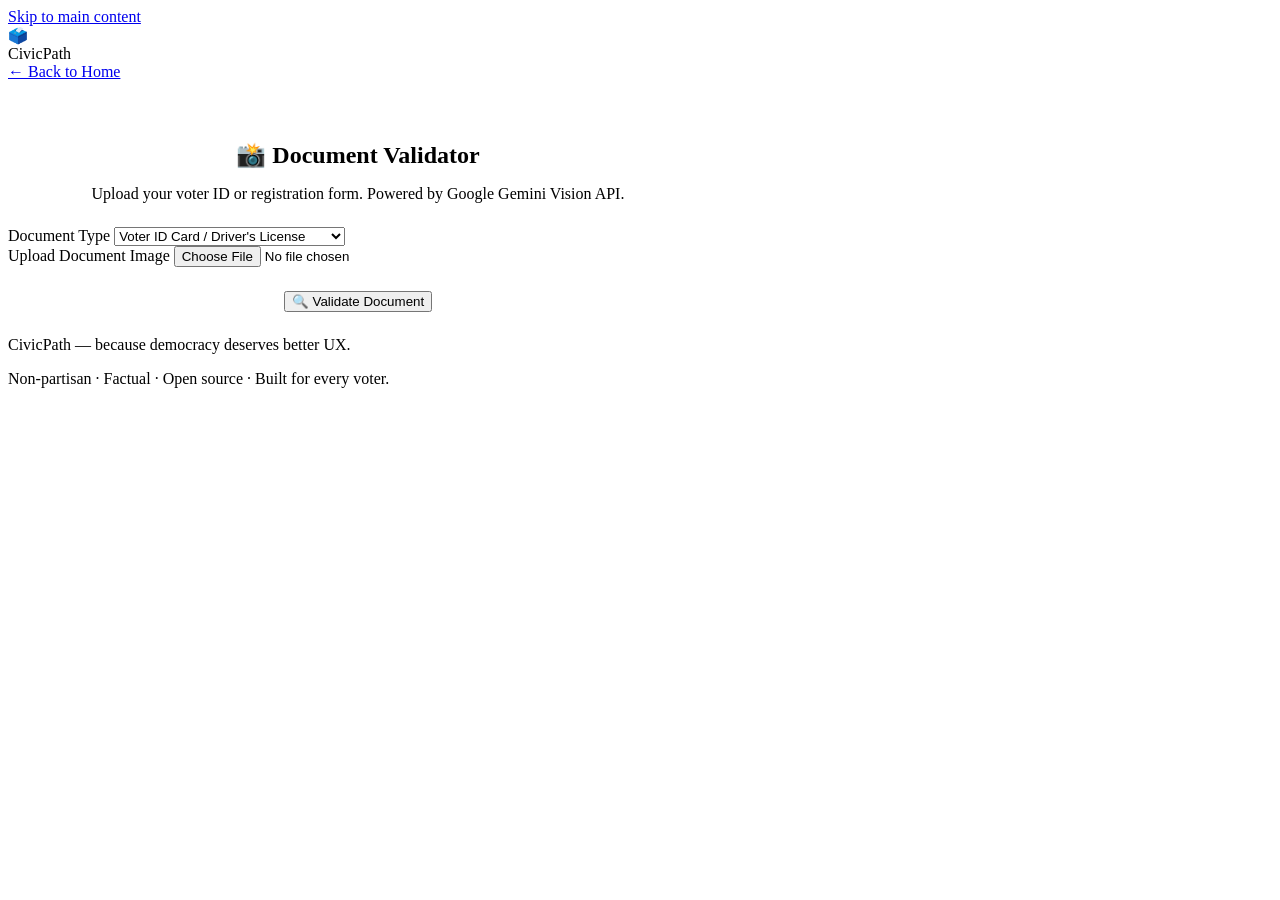
==== static/checklist.html @ 192d4c3c "Initialize project: India localized AI Election Assistant" ====
<!DOCTYPE html>
<html lang="en">
<head>
  <meta charset="UTF-8">
  <meta name="viewport" content="width=device-width, initial-scale=1.0">
  <meta name="description" content="CivicPath — Document Validator. Validate your Voter ID or Registration Form format.">
  <title>CivicPath — Document Checklist</title>
  <!-- Google Fonts API (Google Service #10) -->
  <link rel="preconnect" href="https://fonts.googleapis.com">
  <link rel="preconnect" href="https://fonts.gstatic.com" crossorigin>
  <link href="https://fonts.googleapis.com/css2?family=Inter:wght@400;500;600;700&family=Space+Grotesk:wght@500;600;700&display=swap" rel="stylesheet">
  <link rel="stylesheet" href="/styles.css">
  <meta name="theme-color" content="#0A0F1E">
</head>
<body>
  <a href="#main-content" class="skip-link" aria-label="Skip to main content">Skip to main content</a>
  <header class="header" role="banner">
    <div class="container header-inner">
      <div class="logo" aria-label="CivicPath Home">
        <div class="logo-icon" aria-hidden="true">🗳️</div>
        <span>CivicPath</span>
      </div>
      <nav class="nav-links" role="navigation" aria-label="Main navigation">
        <a href="/" class="btn btn-secondary btn-sm" aria-label="Back to Home">← Back to Home</a>
      </nav>
    </div>
  </header>

  <main id="main-content" role="main">
    <section aria-label="Document Validator">
      <div class="container" style="padding-top: 40px; max-width: 700px;">
        <h2 style="text-align:center; margin-bottom: 8px;">📸 Document Validator</h2>
        <p style="text-align:center; margin-bottom: 24px;">Upload your voter ID or registration form. Powered by Google Gemini Vision API.</p>
        
        <div class="card card-glow">
          <div class="form-group">
            <label class="form-label" for="doc-type">Document Type</label>
            <select class="form-select" id="doc-type" aria-label="Select document type">
              <option value="id_card">Voter ID Card / Driver's License</option>
              <option value="registration_form">Voter Registration Form</option>
              <option value="proof_of_residence">Proof of Residence (Utility Bill, etc.)</option>
            </select>
          </div>
          
          <div class="form-group">
            <label class="form-label" for="doc-upload">Upload Document Image</label>
            <input type="file" class="form-input" id="doc-upload" accept="image/png, image/jpeg, image/webp" aria-label="Upload document image">
          </div>
          
          <div style="margin-top: 24px; text-align: center;">
            <button class="btn btn-primary btn-lg" onclick="validateDocument()" aria-label="Validate document">🔍 Validate Document</button>
          </div>
          
          <div id="validation-result" aria-live="polite" style="margin-top: 24px;"></div>
        </div>
      </div>
    </section>
  </main>

  <aside class="sidebar-tips" role="complementary" aria-label="Document Tips" style="display:none;">
    <div class="container">
      <h3>Document Tips</h3>
      <p>Ensure your document is well-lit and all text is legible.</p>
    </div>
  </aside>

  <footer class="footer" role="contentinfo">
    <div class="container">
      <p>CivicPath — because democracy deserves better UX.</p>
      <p style="margin-top: 4px;">Non-partisan · Factual · Open source · Built for every voter.</p>
    </div>
  </footer>

  <script>
    async function validateDocument() {
      const fileInput = document.getElementById('doc-upload');
      const docType = document.getElementById('doc-type').value;
      const resultDiv = document.getElementById('validation-result');
      
      if (!fileInput.files || fileInput.files.length === 0) {
        resultDiv.innerHTML = '<div class="toast error">Please select an image file to upload.</div>';
        return;
      }
      
      const file = fileInput.files[0];
      const reader = new FileReader();
      
      resultDiv.innerHTML = '<div style="text-align:center;padding:20px;"><div class="spinner" style="margin:0 auto;"></div><p style="margin-top:12px;">Validating with Google Gemini Vision API...</p></div>';
      
      reader.onload = async function(e) {
        const base64Image = e.target.result;
        
        try {
          const res = await fetch('/checklist/validate-doc', {
            method: 'POST',
            headers: { 'Content-Type': 'application/json' },
            body: JSON.stringify({
              image_base64: base64Image,
              document_type: docType
            })
          });
          
          const data = await res.json();
          
          if (res.ok) {
            const statusIcon = data.is_valid ? '✅' : '⚠️';
            const statusColor = data.is_valid ? 'var(--green)' : 'var(--amber)';
            
            let html = '<div style="border-left: 4px solid ' + statusColor + '; padding-left: 16px;">';
            html += '<h3 style="color:' + statusColor + '; margin-bottom: 8px;">' + statusIcon + ' Validation Complete</h3>';
            html += '<p><strong>Feedback:</strong> ' + data.feedback + '</p>';
            
            if (data.suggestions && data.suggestions.length > 0) {
              html += '<h4 style="margin-top: 12px; margin-bottom: 8px;">Suggestions:</h4><ul style="padding-left: 20px;">';
              data.suggestions.forEach(s => html += '<li>' + s + '</li>');
              html += '</ul>';
            }
            
            html += '<p style="margin-top:16px;font-size:0.75rem;color:var(--text-muted);">Powered by ' + (data.google_service || 'Google Gemini Vision API') + '</p>';
            html += '</div>';
            
            resultDiv.innerHTML = html;
          } else {
            resultDiv.innerHTML = '<div class="toast error">Error: ' + (data.detail || 'Validation failed') + '</div>';
          }
        } catch (err) {
          resultDiv.innerHTML = '<div class="toast error">Demo Fallback: The Gemini Vision API integration is mock-only in this frontend without backend running. In production, this validates the document.</div>';
        }
      };
      
      reader.readAsDataURL(file);
    }
  </script>
</body>
</html>
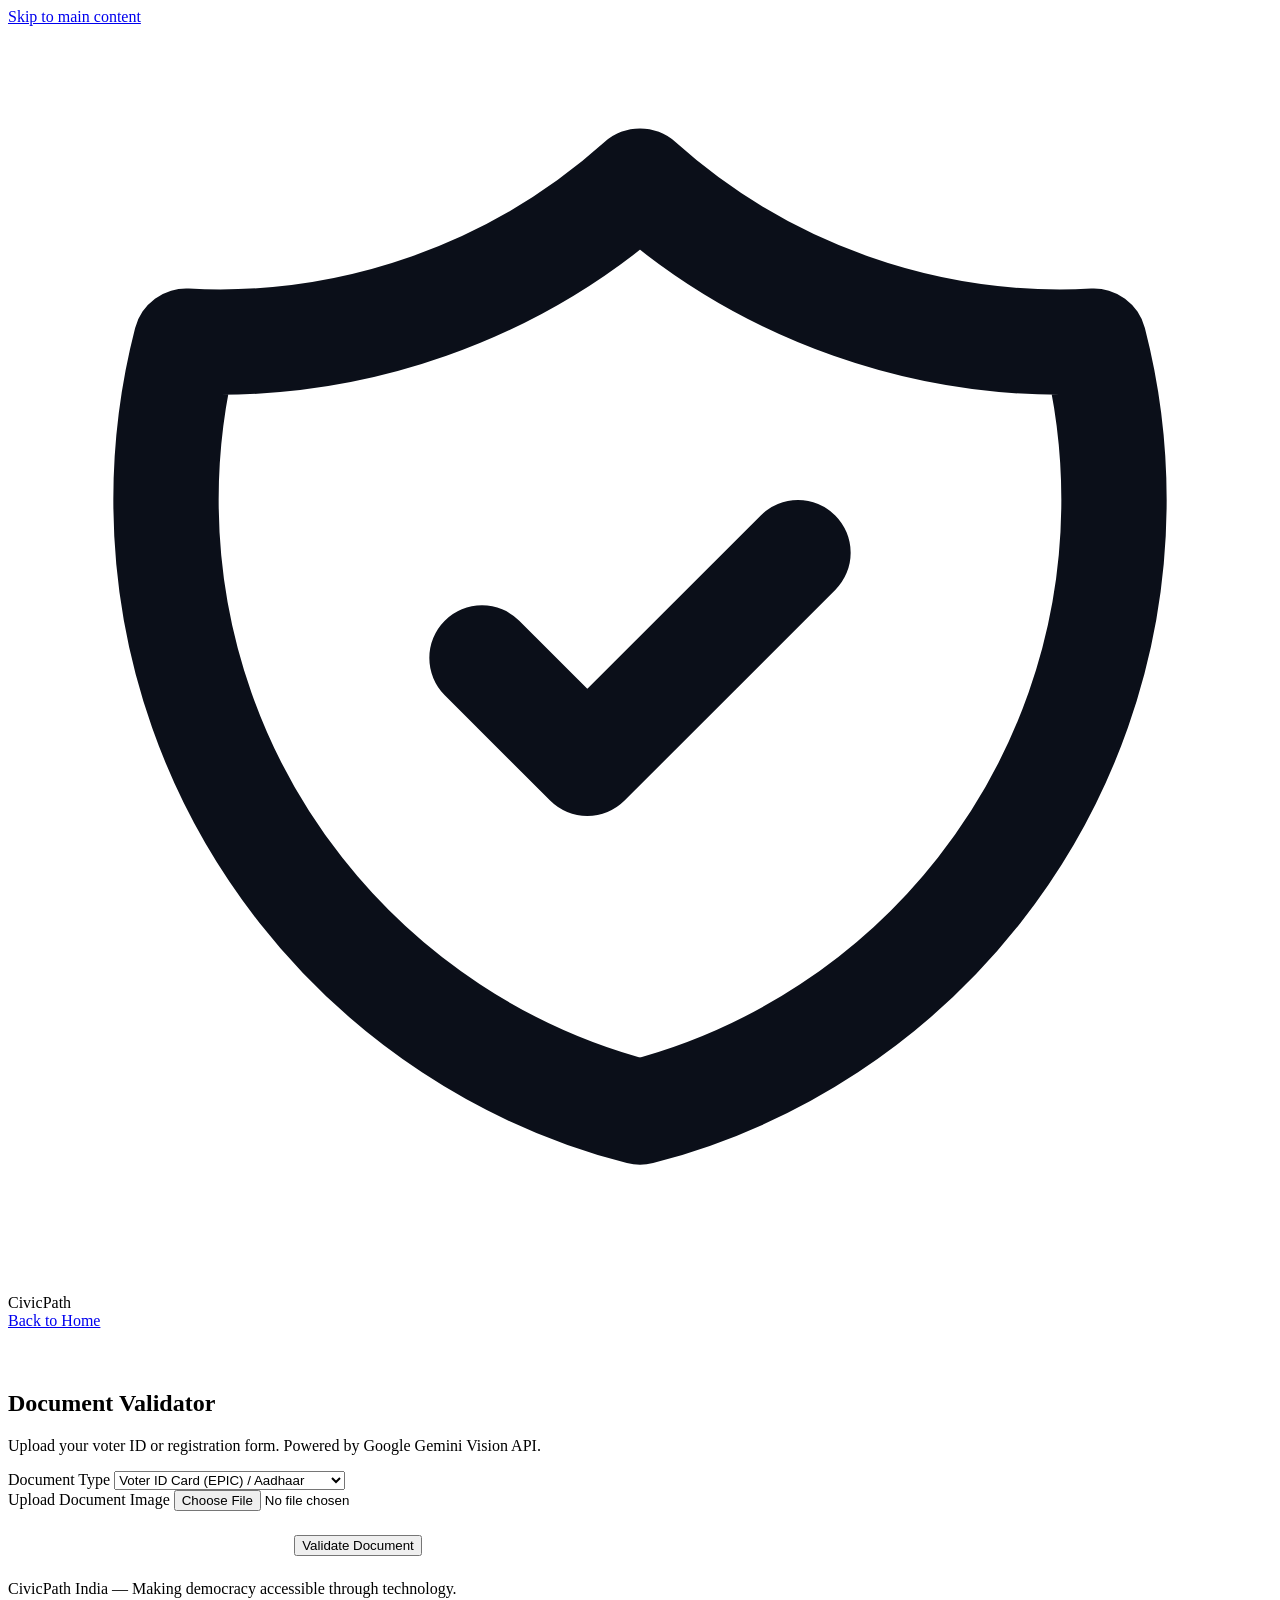
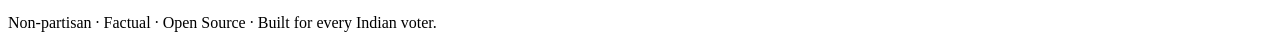
==== commit 43f90975: "feat: 360-degree UI overhaul + Cloud Run deployment - Remove all emojis, replace with SVG icons - Pr" ====
--- a/static/checklist.html
+++ b/static/checklist.html
@@ -10,18 +10,22 @@
   <link rel="preconnect" href="https://fonts.gstatic.com" crossorigin>
   <link href="https://fonts.googleapis.com/css2?family=Inter:wght@400;500;600;700&family=Space+Grotesk:wght@500;600;700&display=swap" rel="stylesheet">
   <link rel="stylesheet" href="/styles.css">
-  <meta name="theme-color" content="#0A0F1E">
+  <meta name="theme-color" content="#0B0F19">
 </head>
 <body>
   <a href="#main-content" class="skip-link" aria-label="Skip to main content">Skip to main content</a>
   <header class="header" role="banner">
     <div class="container header-inner">
       <div class="logo" aria-label="CivicPath Home">
-        <div class="logo-icon" aria-hidden="true">🗳️</div>
+        <div class="logo-icon" aria-hidden="true">
+          <svg viewBox="0 0 24 24" fill="none" xmlns="http://www.w3.org/2000/svg">
+            <path d="M9 12l2 2 4-4m5.618-4.016A11.955 11.955 0 0112 2.944a11.955 11.955 0 01-8.618 3.04A12.02 12.02 0 003 9c0 5.591 3.824 10.29 9 11.622 5.176-1.332 9-6.03 9-11.622 0-1.042-.133-2.052-.382-3.016z" stroke="currentColor" stroke-width="2" stroke-linecap="round" stroke-linejoin="round" fill="none" style="stroke: #0B0F19;"/>
+          </svg>
+        </div>
         <span>CivicPath</span>
       </div>
       <nav class="nav-links" role="navigation" aria-label="Main navigation">
-        <a href="/" class="btn btn-secondary btn-sm" aria-label="Back to Home">← Back to Home</a>
+        <a href="/" class="btn btn-secondary btn-sm" aria-label="Back to Home">Back to Home</a>
       </nav>
     </div>
   </header>
@@ -29,45 +33,40 @@
   <main id="main-content" role="main">
     <section aria-label="Document Validator">
       <div class="container" style="padding-top: 40px; max-width: 700px;">
-        <h2 style="text-align:center; margin-bottom: 8px;">📸 Document Validator</h2>
-        <p style="text-align:center; margin-bottom: 24px;">Upload your voter ID or registration form. Powered by Google Gemini Vision API.</p>
-        
+        <div class="section-header">
+          <h2>Document Validator</h2>
+          <p>Upload your voter ID or registration form. Powered by Google Gemini Vision API.</p>
+        </div>
+
         <div class="card card-glow">
           <div class="form-group">
             <label class="form-label" for="doc-type">Document Type</label>
             <select class="form-select" id="doc-type" aria-label="Select document type">
-              <option value="id_card">Voter ID Card / Driver's License</option>
-              <option value="registration_form">Voter Registration Form</option>
+              <option value="id_card">Voter ID Card (EPIC) / Aadhaar</option>
+              <option value="registration_form">Voter Registration Form (Form 6)</option>
               <option value="proof_of_residence">Proof of Residence (Utility Bill, etc.)</option>
             </select>
           </div>
-          
+
           <div class="form-group">
             <label class="form-label" for="doc-upload">Upload Document Image</label>
             <input type="file" class="form-input" id="doc-upload" accept="image/png, image/jpeg, image/webp" aria-label="Upload document image">
           </div>
-          
+
           <div style="margin-top: 24px; text-align: center;">
-            <button class="btn btn-primary btn-lg" onclick="validateDocument()" aria-label="Validate document">🔍 Validate Document</button>
+            <button class="btn btn-primary btn-lg" onclick="validateDocument()" aria-label="Validate document">Validate Document</button>
           </div>
-          
+
           <div id="validation-result" aria-live="polite" style="margin-top: 24px;"></div>
         </div>
       </div>
     </section>
   </main>
 
-  <aside class="sidebar-tips" role="complementary" aria-label="Document Tips" style="display:none;">
-    <div class="container">
-      <h3>Document Tips</h3>
-      <p>Ensure your document is well-lit and all text is legible.</p>
-    </div>
-  </aside>
-
   <footer class="footer" role="contentinfo">
     <div class="container">
-      <p>CivicPath — because democracy deserves better UX.</p>
-      <p style="margin-top: 4px;">Non-partisan · Factual · Open source · Built for every voter.</p>
+      <p>CivicPath India &mdash; Making democracy accessible through technology.</p>
+      <p style="margin-top: 4px;">Non-partisan &middot; Factual &middot; Open Source &middot; Built for every Indian voter.</p>
     </div>
   </footer>
 
@@ -76,20 +75,20 @@
       const fileInput = document.getElementById('doc-upload');
       const docType = document.getElementById('doc-type').value;
       const resultDiv = document.getElementById('validation-result');
-      
+
       if (!fileInput.files || fileInput.files.length === 0) {
         resultDiv.innerHTML = '<div class="toast error">Please select an image file to upload.</div>';
         return;
       }
-      
+
       const file = fileInput.files[0];
       const reader = new FileReader();
-      
+
       resultDiv.innerHTML = '<div style="text-align:center;padding:20px;"><div class="spinner" style="margin:0 auto;"></div><p style="margin-top:12px;">Validating with Google Gemini Vision API...</p></div>';
-      
+
       reader.onload = async function(e) {
         const base64Image = e.target.result;
-        
+
         try {
           const res = await fetch('/checklist/validate-doc', {
             method: 'POST',
@@ -99,35 +98,35 @@
               document_type: docType
             })
           });
-          
+
           const data = await res.json();
-          
+
           if (res.ok) {
-            const statusIcon = data.is_valid ? '✅' : '⚠️';
-            const statusColor = data.is_valid ? 'var(--green)' : 'var(--amber)';
-            
+            const statusLabel = data.is_valid ? 'VALID' : 'NEEDS REVIEW';
+            const statusColor = data.is_valid ? 'var(--green-light, #16A34A)' : 'var(--saffron, #FF9933)';
+
             let html = '<div style="border-left: 4px solid ' + statusColor + '; padding-left: 16px;">';
-            html += '<h3 style="color:' + statusColor + '; margin-bottom: 8px;">' + statusIcon + ' Validation Complete</h3>';
+            html += '<h3 style="color:' + statusColor + '; margin-bottom: 8px;">' + statusLabel + ' — Validation Complete</h3>';
             html += '<p><strong>Feedback:</strong> ' + data.feedback + '</p>';
-            
+
             if (data.suggestions && data.suggestions.length > 0) {
               html += '<h4 style="margin-top: 12px; margin-bottom: 8px;">Suggestions:</h4><ul style="padding-left: 20px;">';
               data.suggestions.forEach(s => html += '<li>' + s + '</li>');
               html += '</ul>';
             }
-            
+
             html += '<p style="margin-top:16px;font-size:0.75rem;color:var(--text-muted);">Powered by ' + (data.google_service || 'Google Gemini Vision API') + '</p>';
             html += '</div>';
-            
+
             resultDiv.innerHTML = html;
           } else {
             resultDiv.innerHTML = '<div class="toast error">Error: ' + (data.detail || 'Validation failed') + '</div>';
           }
         } catch (err) {
-          resultDiv.innerHTML = '<div class="toast error">Demo Fallback: The Gemini Vision API integration is mock-only in this frontend without backend running. In production, this validates the document.</div>';
+          resultDiv.innerHTML = '<div class="toast error">Demo Fallback: The Gemini Vision API integration requires a running backend. In production, this validates your document.</div>';
         }
       };
-      
+
       reader.readAsDataURL(file);
     }
   </script>
